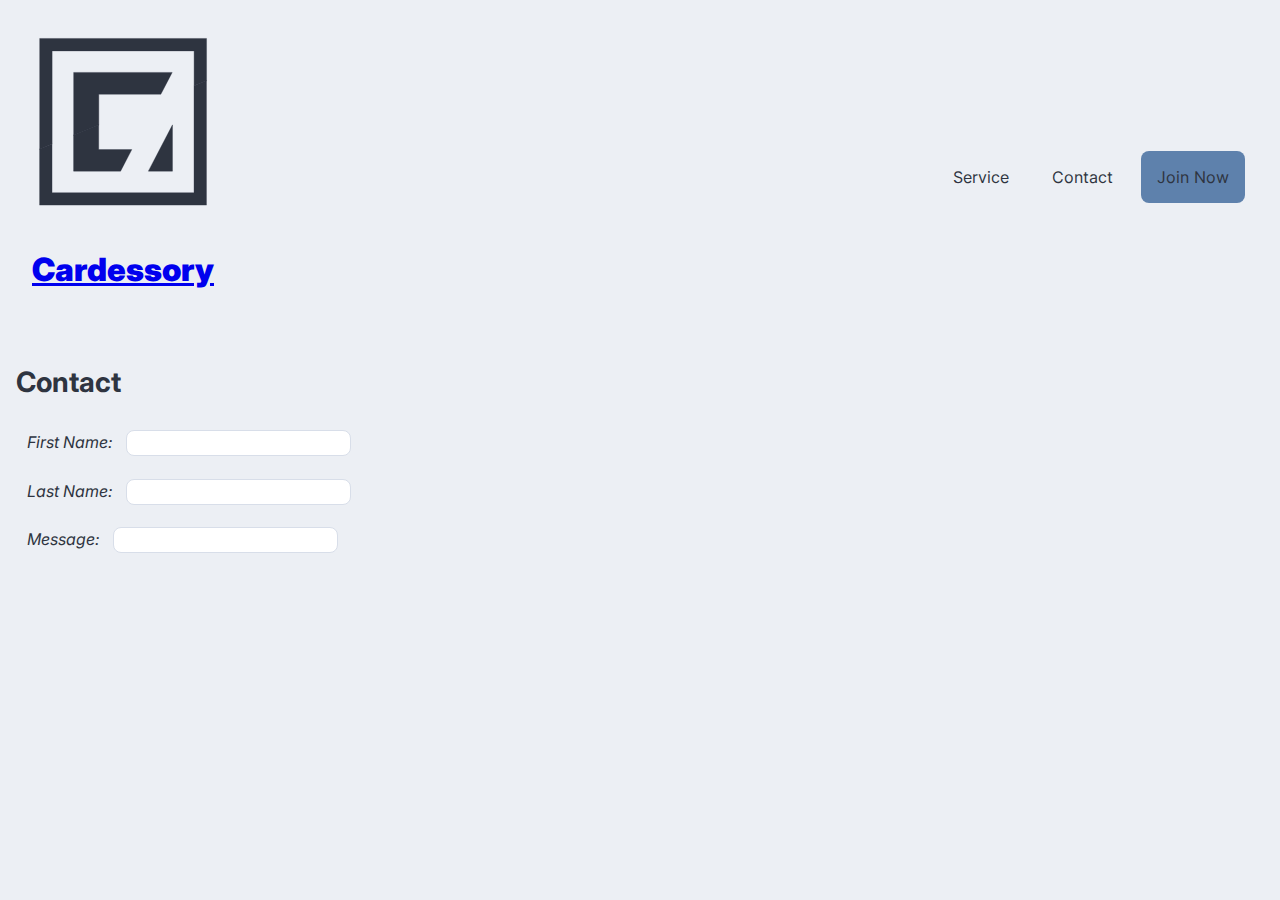
==== contact.html @ 5e62a428 "merge both stage" ====
<!DOCTYPE html>
<html lang="en">
<head>
    <meta charset="UTF-8">
    <meta http-equiv="X-UA-Compatible" content="IE=edge">
    <meta name="viewport" content="width=device-width, initial-scale=1.0">
    <link rel="shortcut icon" type="image/jpg" href="images/logo.png">
    <title>Cardessory</title>
    <link rel="preconnect" href="https://fonts.googleapis.com">
    <link rel="preconnect" href="https://fonts.gstatic.com" crossorigin>
	<link href="https://fonts.googleapis.com/css2?family=Inter:wght@100;200;300;400;500;600;700;800;900&display=swap" rel="stylesheet">
	<link href="css/main.css" rel="stylesheet">
	<link href="css/style.css" rel="stylesheet">
</head>
<body>
    <header>
        <a id="logo" href="index.html">
            <img src="./images/logo.svg" alt="logo">
            <h1>Cardessory</h1>
        </a>
		<nav>
			<a href="service.html">Service</a>
			<a href="contact.html">Contact</a>
			<a id="join-now" href="join.html">Join Now</a>
		</nav>
	</header>


    <section id="contact">
        <h2>Contact</h2>
        <form action=""></form>
        <p class="contact-input">
            <label for="first-name">First Name:</label>
            <input id="first-name" class="input-name" type="text">
        </p>
        <p  class="contact-input">
            <label for="last-name">Last Name:</label>
            <input id="last-name" class="input-last" type="text">
        </p>
		<p class="contact-input">
			<label for="message">Message:</label>
            <input id="message" class="input-last" type="text">
		</p>
    </section>

</body>
</html>
---- css/main.css ----
/*
 * This is the main stylesheet for the website
 */ 

/*********** load font **********/

@font-face
{
	font-family: Inter;
	src: url( '../font/Inter/Inter-VariableFont_slnt,wght.ttf' ) format( 'truetype' );
}



/*********** define colours ***********/ 

:root
{
	--dark-1: #2E3440;
	--dark-2: #3B4252;
	--dark-3: #434C5E;
	--dark-4: #4C566A;

	--light-1: #D8DEE9;
	--light-2: #E5E9F0;
	--light-3: #ECEFF4;

	--primary: #5E81AC;
	--secondary: #81A1C1;
	--tertiary: #88C0D0;
	--quaternary: #8FBCBB;
}



/*********** Default styling **********/

*
{
	font-family: Inter, sans-serif;
}

body 
{
	box-sizing: border-box;
	width: 100vw;
	max-width: 100%;
	margin: 0;
	padding: 0;
	background-color: var( --light-3 );
	color: var( --dark-1 );
}

h1
{
	font-size: 2em;
	font-variation-settings: 'wght' 1000;
	margin: 2rem 0;
}

h2 
{
	font-size: 1.75em;
	margin: 1.75rem 0;
}

h3 
{
	font-size: 1.5em;
	margin: 1.5rem 0;
}

h4
{
	font-size: 1.25em;
	margin: 1.25rem 0;
}

h5
{
	font-size: 1em;
	margin: 1rem 0;
}

h6
{
	font-size: 0.75em;
	margin: 0.75rem 0;
}

p 
{
	margin-top: 0;
}

code 
{
	padding: 0.5rem 1rem;
	display: block;
	background-color: var( --light-1 );
}



/********** header **********/ 

header
{
	padding: 1rem 1rem;

	display: flex;
	flex-flow: row wrap;
	justify-content: flex-start;
	align-items: center;
}

/* logo */
header > img
{
	width: 4rem;
}

/* brand name */
header > h1
{
	margin: 0;
	padding: 0 0.5rem;
	font-size: 2rem;
	font-variation-settings: 'wght' 800;
}

/* nav */
header > nav
{
	margin-left: auto;
}

header > nav > a
{
	text-decoration: none;

	margin: 0 0.2rem;
	padding: 1rem;

	color: var( --dark-1 );
	/*background-color: var( --dark-2 );*/

	border-radius: 0.5rem;
}

#join-now
{
	background-color: var( --primary );
}



/*********** Interactions ***********/

/* button */
.btn 
{
	text-decoration: none;

	margin: 0 0.2rem;
	padding: 1rem;
	border-radius: 0.5rem;

	color: var( --light-1 );
	background-color: var( --dark-2 );
	
	transition-property: background-color color; 
	transition-duration: 0.2s;
}

.btn:hover, .btn:focus 
{
	color: var( --dark-1 );
	background-color: var( --light-1 );
}

.btn-primary
{
	color: var( --light-1 );
	background-color: var( --primary );
}

.btn-primary:hover, .btn-primary:focus 
{
	color: var( --light-1 );
	background-color: var( --dark-1 );
}

label
{
	margin: 0 0.5rem;
	font-style: italic;
}

input
{
	padding: 0.25rem;
	border: 1px solid var( --light-1 );
	border-radius: 0.5rem;
}

.clickable-img
{
	width: 50%;
	max-width: 100vw;
	border-radius: 1rem;;
	border: 2px solid #FFFFFF;
	transition-property: border;
	transition-duration: 0.5s;
}

a>img:hover, a>img:focus
{
	border: 2px solid var( --light-3 );
}

/* 
 * BRANDING -------------------
 */
.service-container, .sub-container
{
	display: flex;
	flex-flow: row wrap;
	gap: 1rem;
}

.service, .sub
{
	padding: 2rem;
	color: var( --light-3 );
	background-color: var( --dark-4 );
	border-radius: 1.5rem;;
}

.service>h1, .sub>h1{ margin: 1rem 0; }

.service>h4{ font-style: italic; }

.sub>ul{ list-style: none; }
.sub>ul>li{ margin: 0.5rem; text-indent: -1rem; }
.sub>ul>li:before{ content: "✓ "; }


#citations
{
	overflow-wrap: break-word;
}

#citations>ul>li{ margin: 0.5rem; }

@media( min-width: 40em )
{
	.element 
	{
		display: grid;
		grid-template-columns: 1fr;
		grid-gap: 2rem;;
	}
}

@media( min-width: 60em )
{
	.element 
	{
		display: grid;
		grid-template-columns: 1fr 1fr;
		grid-gap: 2rem;;
	}
}
---- css/style.css ----
body 
{
	box-sizing: border-box;
	width: 100vw;
	max-width: 100%;
	margin: 0;
	padding: 1rem;
	background-color: var( --light-3 );
	color: var( --dark-1 );
}

.section
{
	box-sizing: border-box;
	margin: 2rem;
	padding: 2rem;
	background-color: #FFFFFF;
	border-radius: 2rem;;
}

.element 
{
	display: grid;
	/* grid-template-columns: 1fr 1fr; */
	grid-gap: 2rem;;
}

/*
 * Head banner
 */ 
 .head-banner
 {
     display: flex;
     flex-flow: column wrap;
     justify-content: center;
     align-items: center;
 
     max-width: 100vw;
     margin: 2rem 0 2rem 0;
 }
 
 button{
     background-color: var(--light-2);
     color: var(--dark-2);
     width: 25vw;
     font-size: 0.9em;
 }

 button:hover{
    background-color: var(--dark-2);
    color:var(--light-2);
    font: var(--light-1);
    font-size: 0.9em;
 }

 footer{
	 background-color: var(--dark-1);
 }

 .copyright{
	 color: var(--light-3);
	 font-weight: thin;
	 padding: 10px 20px;
 }
 
 .contact-input{
	padding: 0.2em;
 }
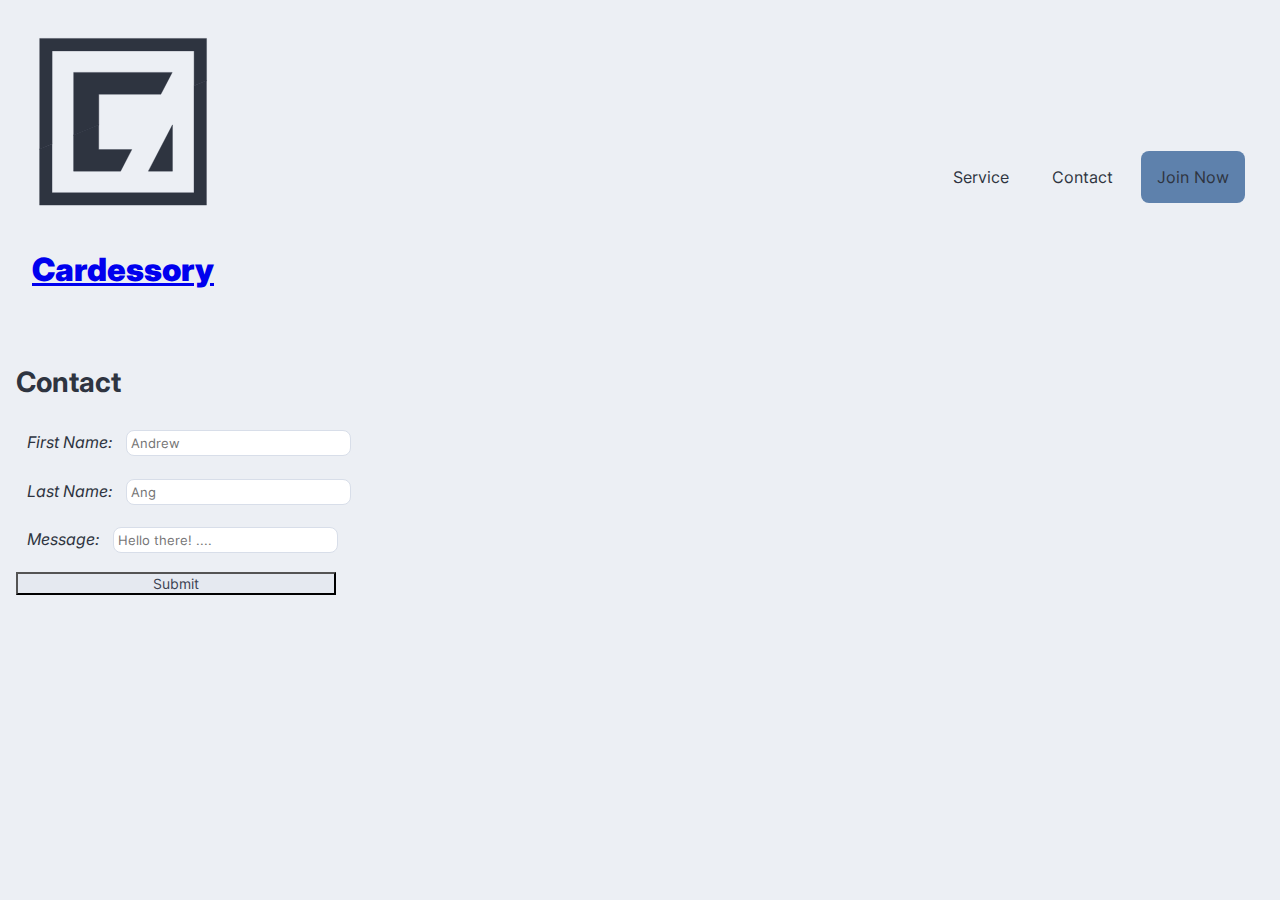
==== commit 18c79d3f: "Add more details to buttons" ====
--- a/contact.html
+++ b/contact.html
@@ -31,16 +31,17 @@
         <form action=""></form>
         <p class="contact-input">
             <label for="first-name">First Name:</label>
-            <input id="first-name" class="input-name" type="text">
+            <input id="first-name" class="input-name" type="text" placeholder="Andrew">
         </p>
         <p  class="contact-input">
             <label for="last-name">Last Name:</label>
-            <input id="last-name" class="input-last" type="text">
+            <input id="last-name" class="input-last" type="text"placeholder="Ang">
         </p>
 		<p class="contact-input">
 			<label for="message">Message:</label>
-            <input id="message" class="input-last" type="text">
+            <input id="message" class="input-last" type="text" placeholder="Hello there! ....">
 		</p>
+        <button type="submit">Submit</button>
     </section>
 
 </body>
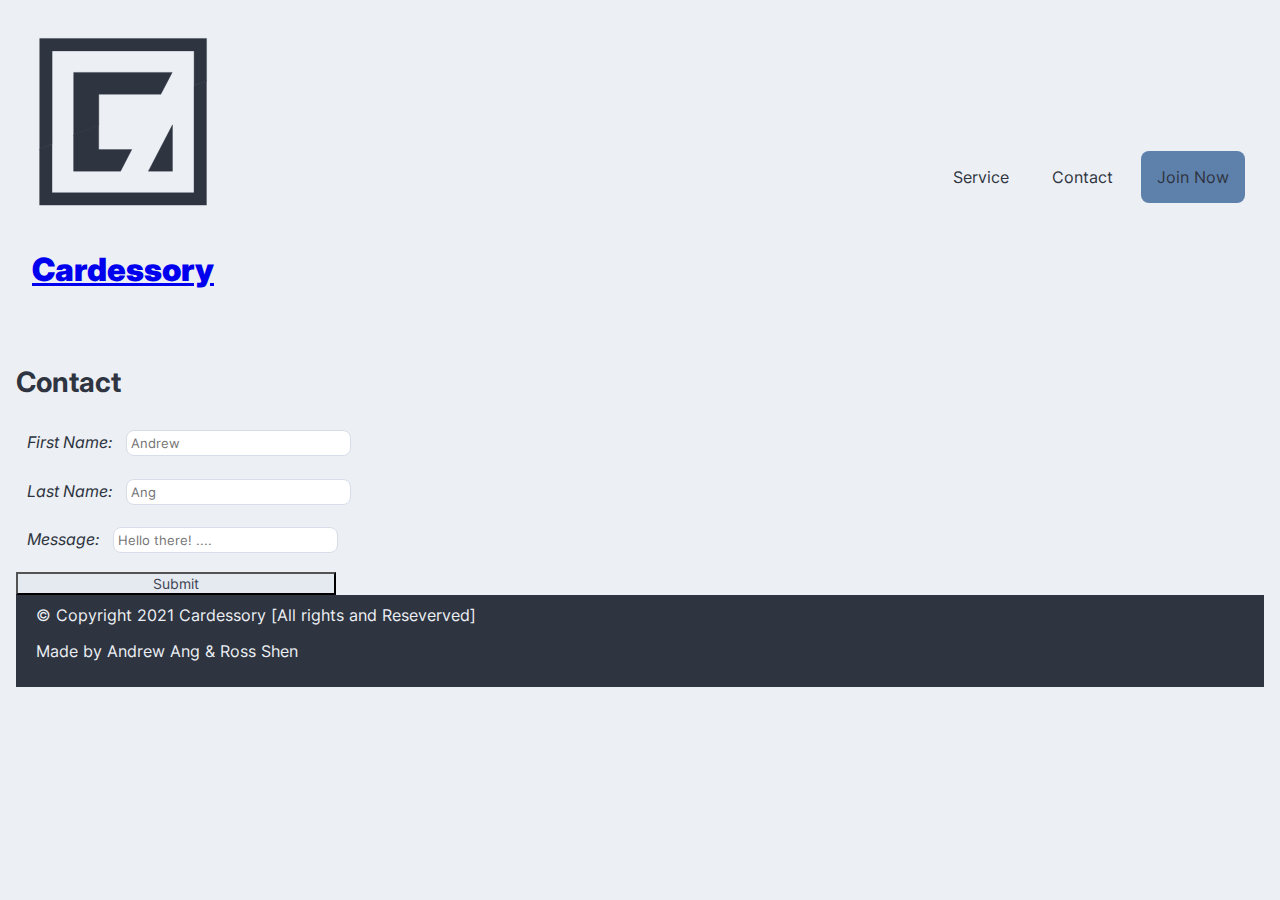
==== commit 372b878f: "Add copyright + checkout input" ====
--- a/contact.html
+++ b/contact.html
@@ -28,21 +28,28 @@
 
     <section id="contact">
         <h2>Contact</h2>
-        <form action=""></form>
-        <p class="contact-input">
-            <label for="first-name">First Name:</label>
-            <input id="first-name" class="input-name" type="text" placeholder="Andrew">
-        </p>
-        <p  class="contact-input">
-            <label for="last-name">Last Name:</label>
-            <input id="last-name" class="input-last" type="text"placeholder="Ang">
-        </p>
-		<p class="contact-input">
-			<label for="message">Message:</label>
-            <input id="message" class="input-last" type="text" placeholder="Hello there! ....">
-		</p>
-        <button type="submit">Submit</button>
+        <form action="">
+            <p class="contact-input">
+                <label for="first-name">First Name:</label>
+                <input id="first-name" class="input-name" type="text" placeholder="Andrew">
+            </p>
+            <p  class="contact-input">
+                <label for="last-name">Last Name:</label>
+                <input id="last-name" class="input-last" type="text"placeholder="Ang">
+            </p>
+            <p class="contact-input">
+                <label for="message">Message:</label>
+                <input id="message" class="input-last" type="text" placeholder="Hello there! ....">
+            </p>
+            <button type="submit">Submit</button>
+        </form>
     </section>
 
+    <footer>
+        <div class ="copyright">
+            <p>© Copyright 2021 Cardessory [All rights and Reseverved]</p>
+            <p>Made by Andrew Ang & Ross Shen</p>
+        </div>
+    </footer>
 </body>
 </html>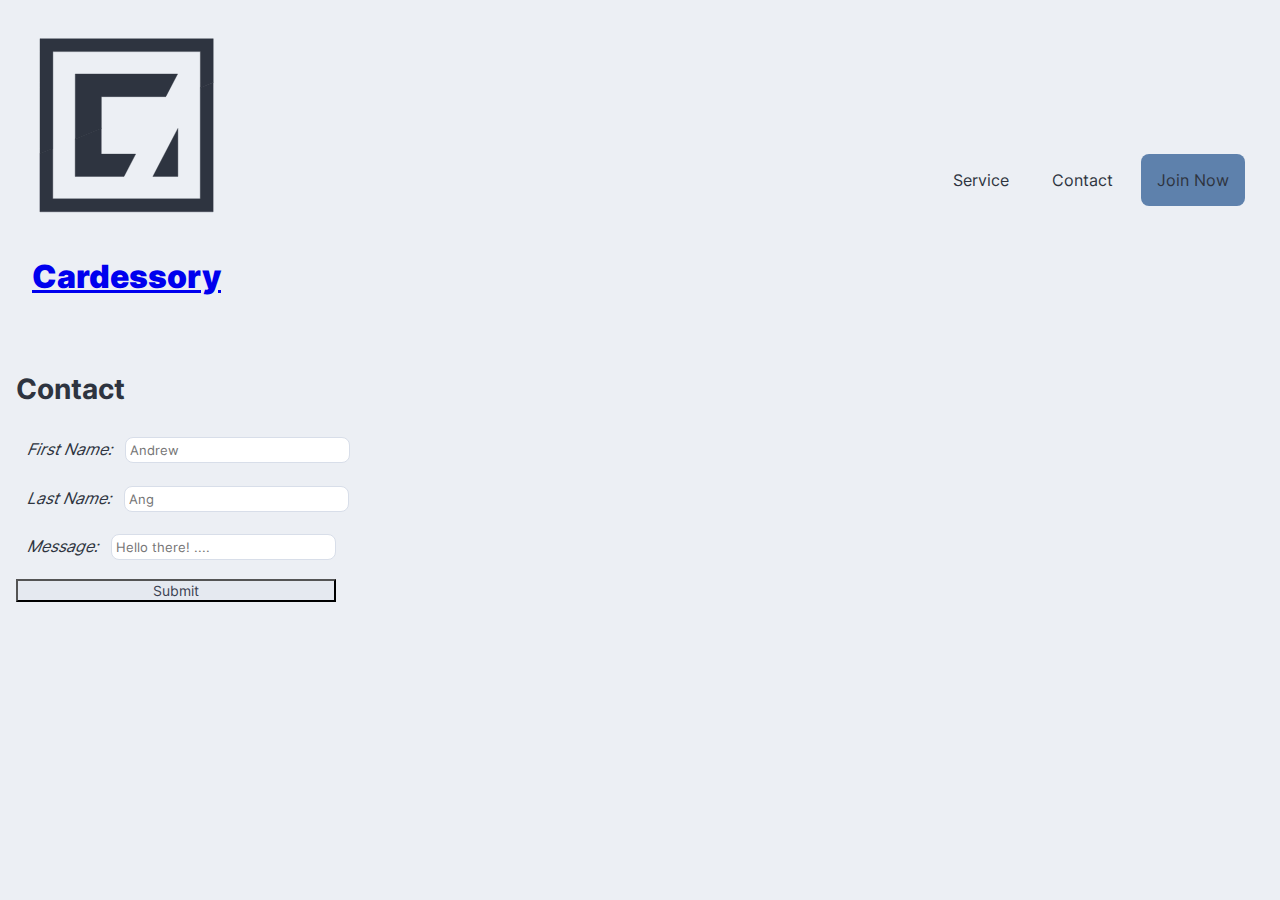
==== commit a03367e9: "removed unnecessary elements in head for html" ====
--- a/contact.html
+++ b/contact.html
@@ -4,13 +4,10 @@
     <meta charset="UTF-8">
     <meta http-equiv="X-UA-Compatible" content="IE=edge">
     <meta name="viewport" content="width=device-width, initial-scale=1.0">
-    <link rel="shortcut icon" type="image/jpg" href="images/logo.png">
-    <title>Cardessory</title>
-    <link rel="preconnect" href="https://fonts.googleapis.com">
-    <link rel="preconnect" href="https://fonts.gstatic.com" crossorigin>
-	<link href="https://fonts.googleapis.com/css2?family=Inter:wght@100;200;300;400;500;600;700;800;900&display=swap" rel="stylesheet">
+    <link rel="icon" type="image/svg" href="./images/logo.svg">
 	<link href="css/main.css" rel="stylesheet">
 	<link href="css/style.css" rel="stylesheet">
+	<title>Cardessory</title>
 </head>
 <body>
     <header>
@@ -28,28 +25,21 @@
 
     <section id="contact">
         <h2>Contact</h2>
-        <form action="">
-            <p class="contact-input">
-                <label for="first-name">First Name:</label>
-                <input id="first-name" class="input-name" type="text" placeholder="Andrew">
-            </p>
-            <p  class="contact-input">
-                <label for="last-name">Last Name:</label>
-                <input id="last-name" class="input-last" type="text"placeholder="Ang">
-            </p>
-            <p class="contact-input">
-                <label for="message">Message:</label>
-                <input id="message" class="input-last" type="text" placeholder="Hello there! ....">
-            </p>
-            <button type="submit">Submit</button>
-        </form>
+        <form action=""></form>
+        <p class="contact-input">
+            <label for="first-name">First Name:</label>
+            <input id="first-name" class="input-name" type="text" placeholder="Andrew">
+        </p>
+        <p  class="contact-input">
+            <label for="last-name">Last Name:</label>
+            <input id="last-name" class="input-last" type="text"placeholder="Ang">
+        </p>
+		<p class="contact-input">
+			<label for="message">Message:</label>
+            <input id="message" class="input-last" type="text" placeholder="Hello there! ....">
+		</p>
+        <button type="submit">Submit</button>
     </section>
 
-    <footer>
-        <div class ="copyright">
-            <p>© Copyright 2021 Cardessory [All rights and Reseverved]</p>
-            <p>Made by Andrew Ang & Ross Shen</p>
-        </div>
-    </footer>
 </body>
-</html>+</html>
--- a/css/main.css
+++ b/css/main.css
@@ -102,10 +102,11 @@
 
 
 
-/********** header **********/ 
+/********** nav bar **********/ 
 
 header
 {
+	position: sticky;
 	padding: 1rem 1rem;
 
 	display: flex;
